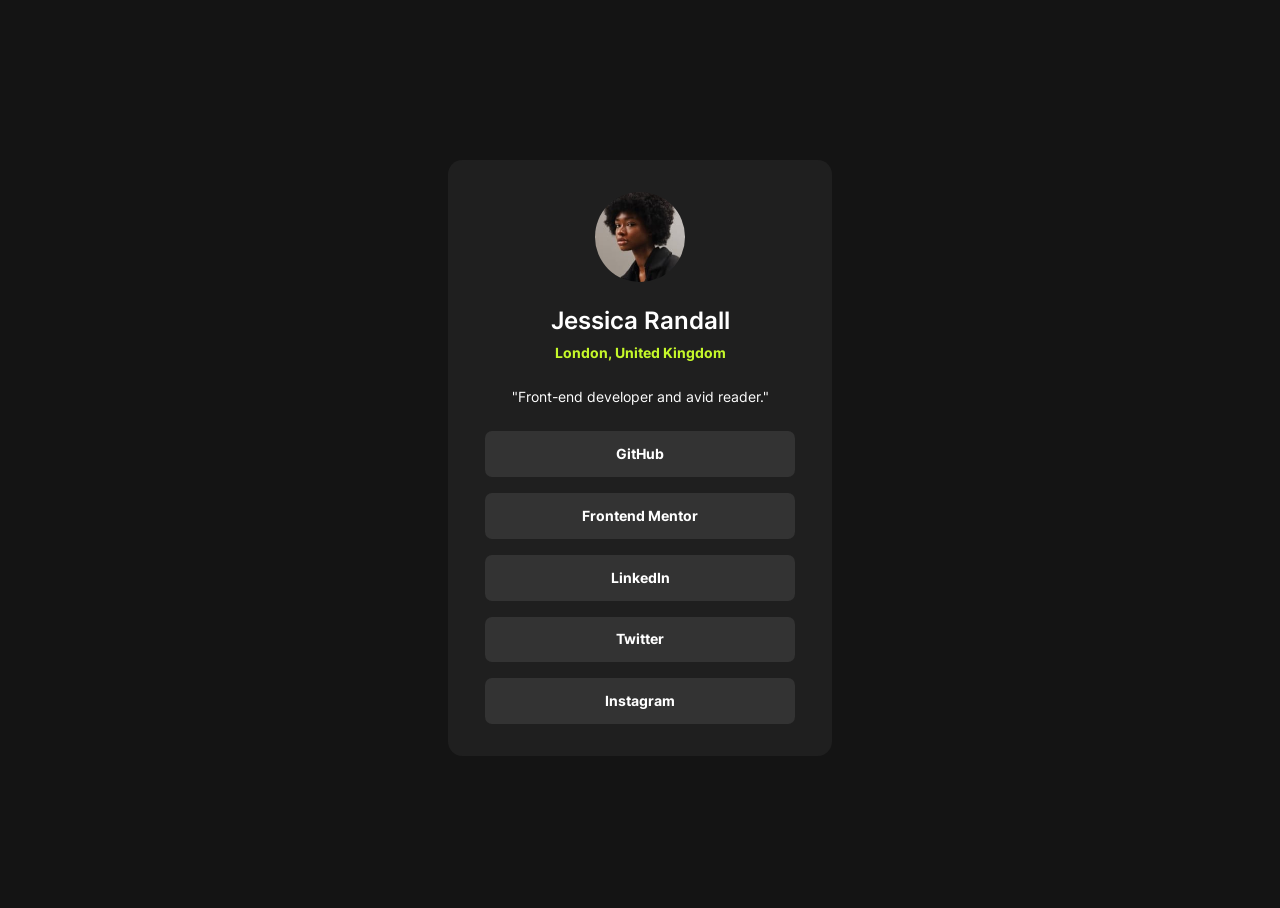
==== index.html @ d1c5bd3c "Initial commit" ====
<!doctype html>
<html lang="en">
  <head>
    <meta name="viewport" content="width=device-width, initial-scale=1.0" />
    <title>Frontend Mentor | Social links profile</title>
    <link
      rel="preload"
      href="/fonts/inter.woff2"
      as="font"
      type="font/woff2"
      crossorigin="anonymous"
    />
    <link rel="stylesheet" href="/style.css" />
    <link
      rel="icon"
      type="image/png"
      sizes="32x32"
      href="/images/favicon-32x32.png"
    />
  </head>
  <body>
    <main>
      <div class="social">
        <div class="container">
          <div class="container" data-container-type="inner">
            <div class="flow-space">
              <div class="social__picture">
                <img
                  src="/images/avatar-jessica.jpeg"
                  alt="Jessica Randall"
                  width="176"
                  height="176"
                />
              </div>
              <h1>Jessica Randall</h1>
              <p class="social__location">
                <strong>London, United Kingdom</strong>
              </p>
              <p>"Front-end developer and avid reader."</p>
              <ul role="list" class="flow-space social__links">
                <li><a href="/">GitHub</a></li>
                <li><a href="/">Frontend Mentor</a></li>
                <li><a href="/">LinkedIn</a></li>
                <li><a href="/">Twitter</a></li>
                <li><a href="/">Instagram</a></li>
              </ul>
            </div>
          </div>
        </div>
      </div>
    </main>
    <!-- <footer>
      <p>
        Challenge by
        <a href="https://www.frontendmentor.io/">Frontend Mentor</a>. Coded by
        <a href="https://www.frontendmentor.io/profile/vanzasetia"
          >Vanza Setia</a
        >.
      </p>
    </footer> -->
  </body>
</html>
---- style.css ----
@font-face {
  font-family: "Inter";
  font-weight: 400 700;
  font-style: normal;
  font-display: swap;
  src: url("/fonts/inter.woff2") format("woff2");
}

:root {
  --green: hsl(75, 94%, 57%);
  --white: hsl(0, 0%, 100%);
  --grey-700: hsl(0, 0%, 20%);
  --grey-800: hsl(0, 0%, 12%);
  --grey-900: hsl(0, 0%, 8%);
  --global-color-focus-ring: var(--white);
  --global-style-focus-ring: solid;
  --global-width-focus-ring: 3px;
  --global-offset-focus-ring: 0.2lh;
}

/* SRC: https://github.com/csstools/sanitize.css/blob/main/reduce-motion.css */
/*
 * 1. Remove animations when motion is reduced (opinionated).
 * 2. Remove fixed background attachments when motion is reduced (opinionated).
 * 3. Remove timed scrolling behaviors when motion is reduced (opinionated).
 * 4. Remove transitions when motion is reduced (opinionated).
 * 5. Remove view-transitions when motion is reduced (opinionated).
 */

@media (prefers-reduced-motion: reduce) {
  *,
  ::before,
  ::after {
    animation-delay: -1ms !important; /* 1 */
    animation-duration: 1ms !important; /* 1 */
    animation-iteration-count: 1 !important; /* 1 */
    background-attachment: initial !important; /* 2 */
    scroll-behavior: auto !important; /* 3 */
    transition-delay: 0s !important; /* 4 */
    transition-duration: 0s !important; /* 4 */
  }

  @view-transition {
    navigation: none !important; /* 5 */
  }
}

/* Box sizing rules */
*,
*::before,
*::after {
  box-sizing: border-box;
}

/* Prevent font size inflation */
html {
  -moz-text-size-adjust: none;
  -webkit-text-size-adjust: none;
  text-size-adjust: none;
}

/* Remove default margin in favour of better control in authored CSS */
body,
h1,
h2,
h3,
h4,
p,
figure,
blockquote,
dl,
dd {
  margin-block-end: 0;
}

/* Remove list styles on ul, ol elements with a list role, which suggests default styling will be removed */
ul[role="list"],
ol[role="list"] {
  list-style: none;
}

/* Set core body defaults */
body {
  min-height: 100vh;
  line-height: 1.5;
}

/* Set shorter line heights on headings and interactive elements */
h1,
h2,
h3,
h4,
button,
input,
label {
  line-height: 1.1;
}

/* Balance text wrapping on headings */
h1,
h2,
h3,
h4 {
  text-wrap: balance;
}

/* A elements that don't have a class get default styles */
a:not([class]) {
  text-decoration-skip-ink: auto;
  color: currentColor;
}

/* Make images easier to work with */
img,
picture {
  max-width: 100%;
  display: block;
}

/* Inherit fonts for inputs and buttons */
input,
button,
textarea,
select {
  font-family: inherit;
  font-size: inherit;
}

/* Make sure textareas without a rows attribute are not tiny */
textarea:not([rows]) {
  min-height: 10em;
}

/* Anything that has been anchored to should have extra scroll margin */
:target {
  scroll-margin-block: 5ex;
}

:focus {
  outline-color: var(--color-focus-ring, var(--global-color-focus-ring));
  outline-style: var(--style-focus-ring, var(--global-style-focus-ring));
  outline-width: var(--width-focus-ring, var(--global-width-focus-ring));
  outline-offset: var(--offset-focus-ring, var(--global-offset-focus-ring));
}

@supports selector(: focus-visible) {
  :focus {
    outline: none;
  }
  :focus-visible {
    outline-color: var(--color-focus-ring, var(--global-color-focus-ring));
    outline-style: var(--style-focus-ring, var(--global-style-focus-ring));
    outline-width: var(--width-focus-ring, var(--global-width-focus-ring));
    outline-offset: var(--offset-focus-ring, var(--global-offset-focus-ring));
  }
}

@supports (-moz-appearance: none) {
  :root {
    --offset-focus-ring: 0.2ex;
  }
}

body {
  background-color: var(--grey-900);
  color: var(--white);
  font-family: "Inter", sans-serif;
  display: flex;
  justify-content: center;
  align-items: center;
  flex-direction: column;
  font-size: 0.9rem;
  line-height: 1.4;
  padding: 2rem 0.5rem;
}

/* Allow the card to be resizeable horizontally */
main {
  width: 100%;
}

h1 {
  margin-block-start: 0;
  font-weight: 600;
  line-height: 1.2;
  font-size: 1.7em;
}

h1 + p {
  margin-block-start: 0.5rem;
}

.flow-space > * + * {
  margin-block-start: var(--flow-space, 1.5rem);
}

.social .container {
  max-width: 24rem;
  margin-inline: auto;
}

.social .container[data-container-type="inner"] {
  background-color: var(--grey-800);
  color: var(--white);
  padding-inline: 2.3rem;
  padding-block: 2rem;
  border-radius: 1em;
  text-align: center;
}

.social__picture {
  display: flex;
  justify-content: center;
  align-items: center;
}

.social__picture img {
  width: 5.6rem;
  height: 5.6rem;
  border-radius: 50%;
}

.social h1 + .social__location {
  margin-block-start: 0.5rem;
}

.social__location strong {
  color: var(--green);
  font-weight: 700;
}

.social__links {
  --flow-space: 1rem;
  padding: 0;
  margin-block-start: 1.5rem;
  margin-block-end: 0;
}

.social__links a {
  display: block;
  width: 100%;
  background-color: var(--grey-700);
  color: var(--white);
  text-decoration-color: transparent;
  font-weight: 700;
  padding: 0.8rem 1rem;
  border-radius: 0.5em;
  transition:
    background-color 75ms ease-in-out,
    color 75ms ease-in-out;
}

.social__links a:hover {
  background-color: var(--green);
  color: var(--grey-900);
}

footer {
  margin-block-start: 2rem;
}
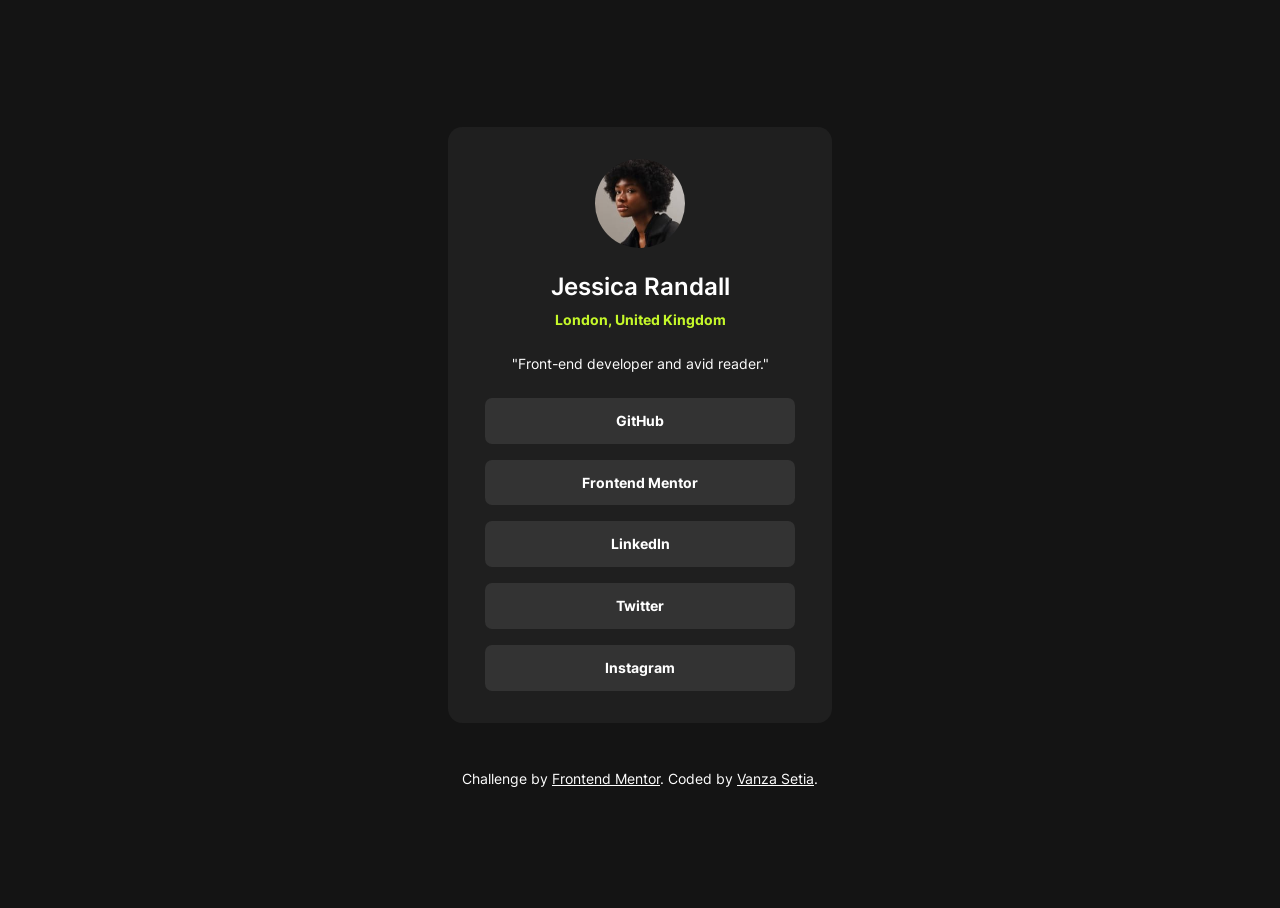
==== commit 95719b5e: "Add attribution" ====
--- a/index.html
+++ b/index.html
@@ -49,7 +49,7 @@
         </div>
       </div>
     </main>
-    <!-- <footer>
+    <footer>
       <p>
         Challenge by
         <a href="https://www.frontendmentor.io/">Frontend Mentor</a>. Coded by
@@ -57,6 +57,6 @@
           >Vanza Setia</a
         >.
       </p>
-    </footer> -->
+    </footer>
   </body>
 </html>
